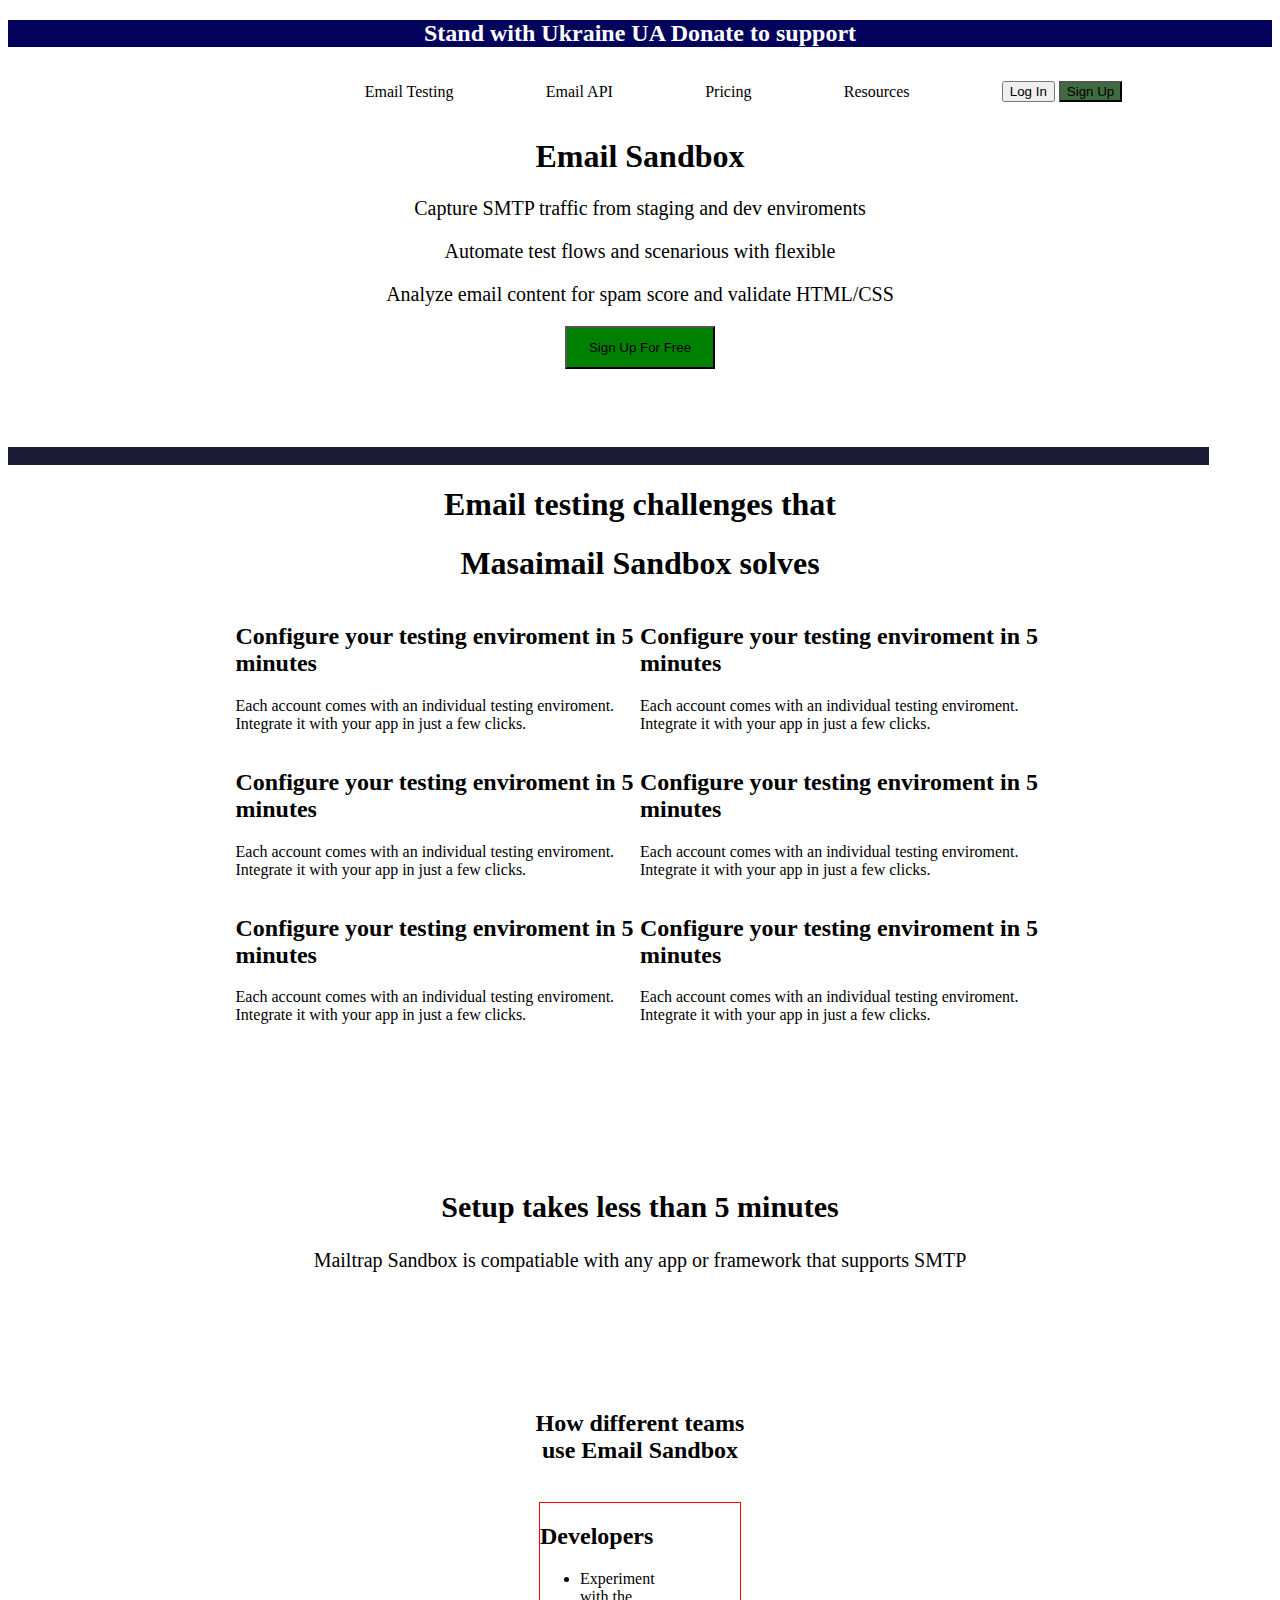
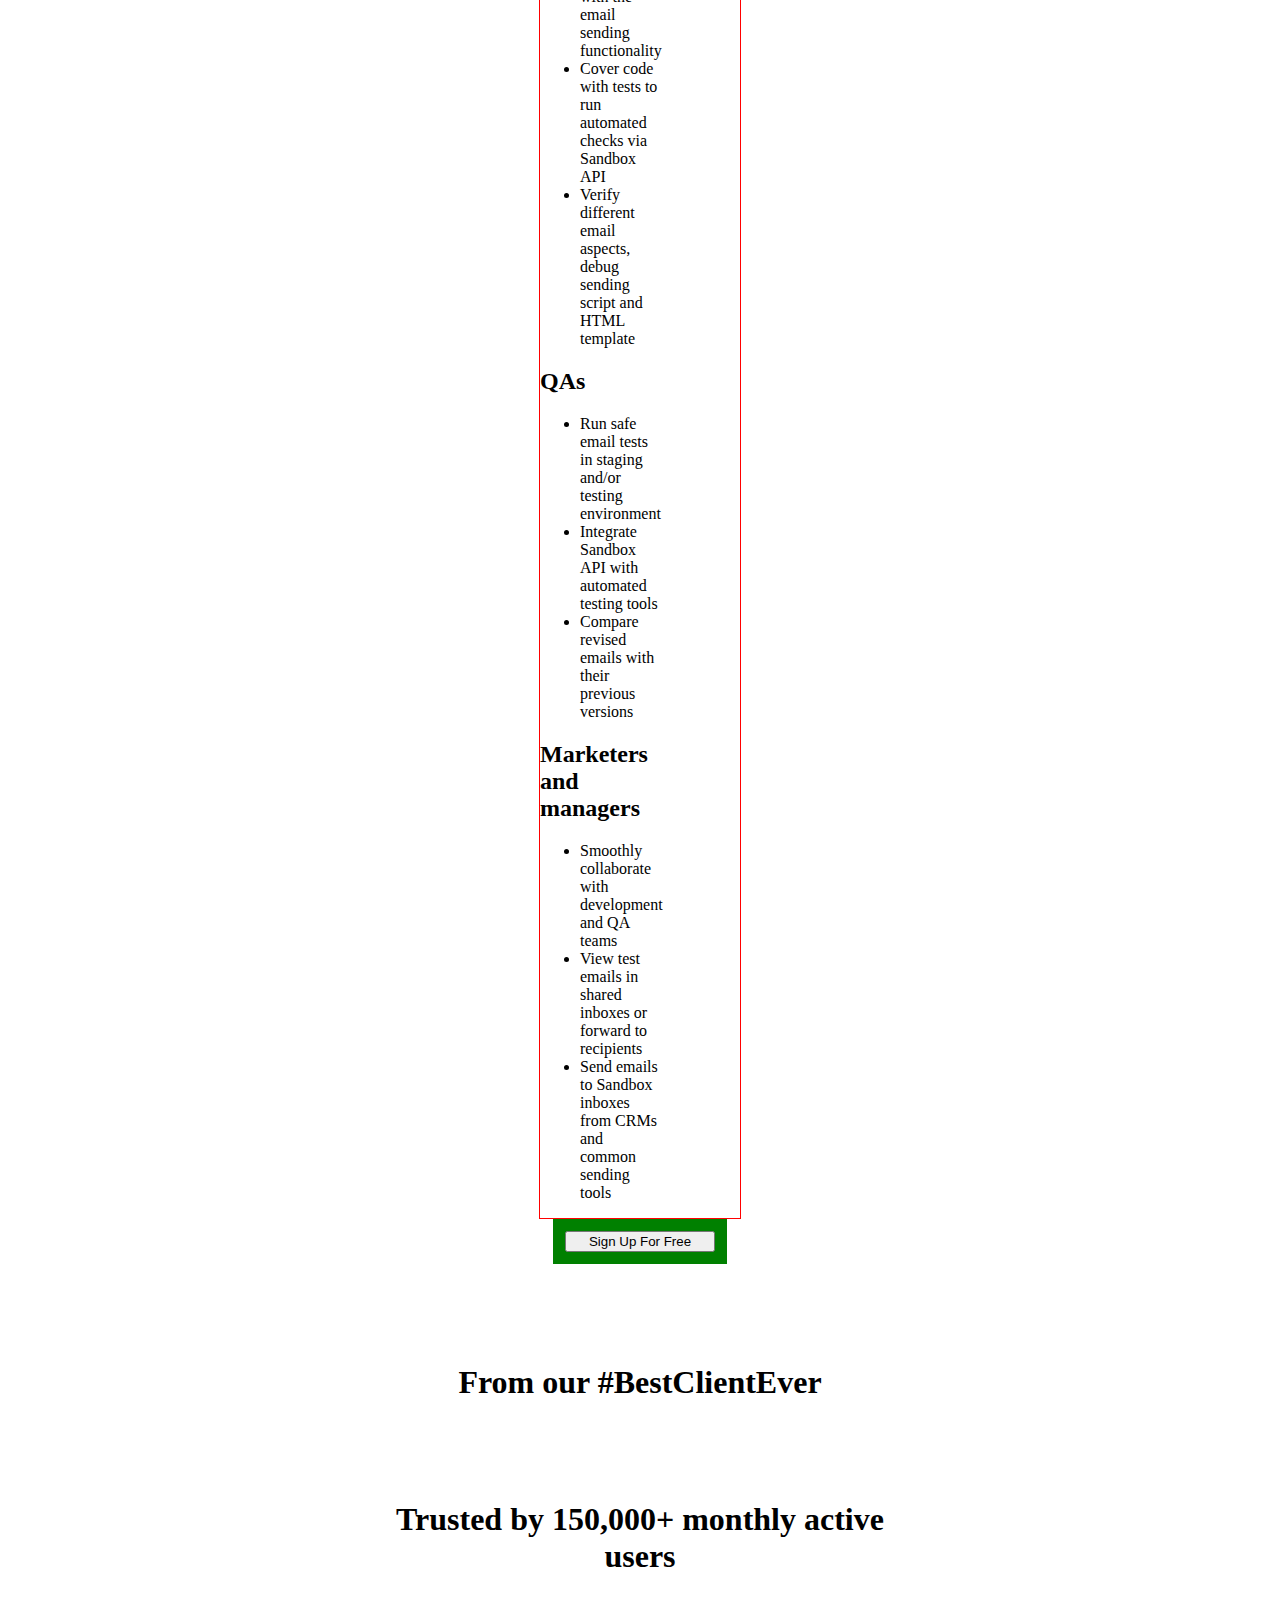
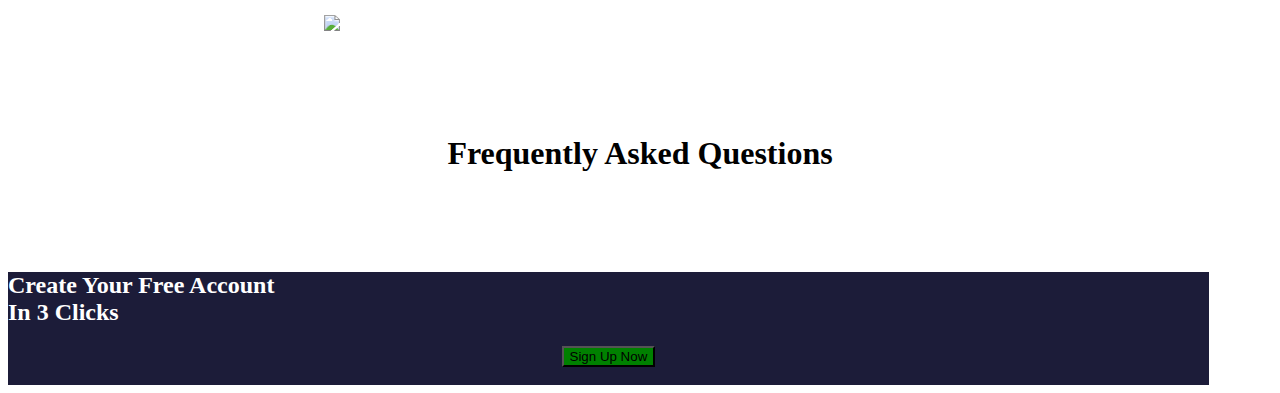
==== index.html @ d3b39034 "done" ====
<!DOCTYPE html>
<html lang="en">
<head>
    <meta charset="UTF-8">
    <meta http-equiv="X-UA-Compatible" content="IE=edge">
    <meta name="viewport" content="width=device-width, initial-scale=1.0">
    <link rel="stylesheet" href="" class="a">
    <title>Masai mail</title>
    <link rel="stylesheet" href="style.css">
</head>
<body>
    <div class="nav">
        <div>
            <h2>Stand with Ukraine UA Donate to support</h2>
        </div>
    </div>
    <div id="container">
        <div class="logo">
            <img  src="https://mailtrap.io/wp-content/uploads/2018/11/cropped-512px-mailtrap-logo-1.png" alt="">
           
        </div>
        <div class="word">
           <p>Email Testing</p>
           <p>Email API</p>
           <p>Pricing</p>
           <p>Resources</p>
           <div class="btn1">
            <button > Log In</button>
               <button style="background-color:rgb(63, 108, 63);">Sign Up</button>
        </div>
          
        </div>
        
    </div>
    
    <div class="first">
        <h1>Email Sandbox</h1>
    <p>Capture SMTP traffic from staging and dev enviroments</p>
    <p>Automate test flows and scenarious with flexible</p>
    
    <p>Analyze email content for spam score and validate HTML/CSS</p>

    <div>
        <button class="btn">Sign Up For Free</button>
    </div>
    </div>
    
    <div class="box">
        <div>
            <img src="https://mailtrap.io/wp-content/uploads/2021/04/Rails.svg" alt="">
        </div>
        <div>
            <img src="https://mailtrap.io/wp-content/uploads/2021/04/Python.svg" alt="">
        </div>
        <div>
            <img src="https://mailtrap.io/wp-content/uploads/2021/04/NET.svg" alt="">
        </div>
        <div>
            <img src="https://mailtrap.io/wp-content/uploads/2021/04/Symfony.svg" alt="">
        </div>
        <div>
            <img src="https://mailtrap.io/wp-content/uploads/2021/04/Laravel.svg" alt="">
        </div>
    </div>
    <div class="box2">
        <img src="https://mailtrap.io/wp-content/uploads/2021/05/img__homepage-1024x610.png" alt="">
    </div>
    <div class="word2">
        <h1>Email testing challenges that</h1>
        <h1>Masaimail Sandbox solves</h1>
    </div>
    <div id="parent">
    <div class="box3">
        <div>
            <img src="https://mailtrap.io/wp-content/uploads/2021/03/icon4.svg" alt="">
        </div>
        <div>
            <h2>Configure your testing enviroment in 5 minutes</h2>
            <p>Each account comes with an individual testing enviroment. Integrate it with your app in just a few clicks.</p>
        </div>
         <div>
            <img src="https://mailtrap.io/wp-content/uploads/2021/03/icon4.svg" alt="">
        </div>
        <div>
            <h2>Configure your testing enviroment in 5 minutes</h2>
            <p>Each account comes with an individual testing enviroment. Integrate it with your app in just a few clicks.</p>
        </div>
    </div>
    <div class="box4">
        <div>
            <img src="https://mailtrap.io/wp-content/uploads/2021/03/icon4.svg" alt="">
        </div>
        <div>
            <h2>Configure your testing enviroment in 5 minutes</h2>
            <p>Each account comes with an individual testing enviroment. Integrate it with your app in just a few clicks.</p>
        </div>
         <div>
            <img src="https://mailtrap.io/wp-content/uploads/2021/03/icon4.svg" alt="">
        </div>
        <div>
            <h2>Configure your testing enviroment in 5 minutes</h2>
            <p>Each account comes with an individual testing enviroment. Integrate it with your app in just a few clicks.</p>
        </div>
    </div>
    <div class="box5">
        <div>
            <img src="https://mailtrap.io/wp-content/uploads/2021/03/icon4.svg" alt="">
        </div>
        <div>
            <h2>Configure your testing enviroment in 5 minutes</h2>
            <p>Each account comes with an individual testing enviroment. Integrate it with your app in just a few clicks.</p>
        </div>
         <div>
            <img src="https://mailtrap.io/wp-content/uploads/2021/03/icon4.svg" alt="">
        </div>
        <div>
            <h2>Configure your testing enviroment in 5 minutes</h2>
            <p>Each account comes with an individual testing enviroment. Integrate it with your app in just a few clicks.</p>
        </div>
    </div>
    </div>
    <div class="word3">
        <h2>Setup takes less than 5 minutes</h2>
        <p>Mailtrap Sandbox is compatiable with any app or framework that supports SMTP</p>
    </div>
    <div class="box6">
        <img src="https://mailtrap.io/wp-content/uploads/2021/03/setup-final-700x502.png" alt="">
    </div>
    <div class="word4">
        <h2>How different teams<br/> use Email Sandbox
        </h2>
    </div>
    <div class="box7">
        <img src="https://mailtrap.io/wp-content/uploads/2021/03/img_team.svg" alt="">
    </div>
    <div class="center">
        <div>
            <h2>Developers</h2>
            <ul>
            <li>Experiment with the email sending functionality</li>
            <li>Cover code with tests to run automated checks via Sandbox API </li>
            <li>Verify different email aspects, debug sending script and HTML template</li>
        </ul>
        <div>
            <h2>QAs</h2>
            <ul>
                <li>Run safe email tests in staging and/or testing environment</li>
                <li>Integrate Sandbox API with automated testing tools</li>
                <li>Compare revised emails with their previous versions</li>
            </ul>
        </div>
        <div>
            <h2>Marketers and managers
            </h2>
            <ul>
                <li>Smoothly collaborate with development and QA teams</li>
                <li>View test emails in shared inboxes or forward to recipients</li>
                <li>Send emails to Sandbox inboxes from CRMs and common sending tools</li>
            </ul>
        </div>
       
        </div>
    </div>
    <div class="btn">
        <button >Sign Up For Free</button>
    </div>
    <div class="word4">
        <h1>From our #BestClientEver</h1>
    </div>
    <div class="word4">
        <h1>Trusted by 150,000+ monthly active <br/>users</h1>
    </div>
    <div class="box">
        <div>
            <img src="https://mailtrap.io/wp-content/uploads/2021/04/Adobe.svg" >
        </div>
        <div>
            <img src="https://mailtrap.io/wp-content/uploads/2021/04/Atlassian.svg" alt="">
        </div>
        <div>
            <img src="https://mailtrap.io/wp-content/uploads/2021/04/Calendly.svg" alt="">
        </div>
        <div>
            <img src="https://mailtrap.io/wp-content/uploads/2021/04/Yelp.svg" alt="">
        </div>
        <div>
            <img src="https://mailtrap.io/wp-content/uploads/2021/04/UserTesting.svg" alt="">
        </div>
    </div>
    <div class="word4">
        <h1>Frequently Asked Questions</h1>
    </div>
    <div class="box2">
        <div>
            <h2>Create Your Free Account<br/>
                In 3 Clicks</h2>
                <button>Sign Up Now</button>
        </div>
            <div class="t1">
                <img src="https://mailtrap.io/wp-content/uploads/2021/01/img__cta.svg" alt="">
            </div>
    </div>
    
</body>
</html>
---- style.css ----
.nav{
    background-color: rgb(3, 3, 91);
    text-align: center;
  
   margin: 0px;
}

.nav div h2{
    color: white;
}
#container>.logo>img{
    width: 50px;
    align-items: center;
}
#container{
    display: flex;
    justify-content:space-around;
    align-items: center;
    
}
#container .word{
    width: 850px;
    display: flex;
    justify-content: space-around ;
    
    align-items: center;
    
}
#container .word .btn{
    color: aqua;
    width: 200px;
}
.first{
    text-align: center;
}
.first p{
    font-size: 20px;
}
.first div .btn{
    margin-right: 250px;
    
    padding: 12px;
    width: 150px;
    margin: auto;
    text-align:center;
    
}
.first div{

    width: 50%;
    margin: auto;
}
.box{
    display: flex;
    width: 50%;
    margin: auto;
    
    justify-content: space-between;
    margin-top: 40px;
}
.box2{
text-align: center;
margin-top: 40px;
}
.word2{
    text-align: center;
}
.box3{
    display: flex;
   width: 80%;
    margin: auto; 
    justify-content: space-between;
    
}
.box4{
    display:flex;
    width: 80%;
    margin: auto; 
    
}
.box5{
    display: flex;
    width: 80%;
    margin: auto; 
    
}


#parent{
    width: 80%;
    margin: auto;
    justify-content: space-between;
}
.word3{
    text-align: center;
    margin-top: 150px;
    font-size: 20px;
}
.box6{
    text-align:center;
}
.word4{
    text-align: center;
    margin-top: 100px;
}
.box7{
    text-align: center;
}
.center{
    display: grid;
    grid-template-columns: repeat(3,1fr);
    border: 1px solid red;
    width: 200px;
    margin: auto;

}
.btn{
    margin-right: 250px;
    background-color:green;
    padding: 12px;
    width: 150px;
    margin: auto;
    text-align:center;
    
}
.btn button {
width: 150px;
}

.box2{
    background-color:rgb(28, 28, 57);
    margin-top: 20px;
    width: 95%;
    height: 80%;
    

}
.box2 h2{
    color: white;
    text-align: left;
    margin-top: 100px;
}
.box2 button{
    background-color: green;
}
.box2 .t1 img{
    width: 30%;
    margin-left: 900px;
}
.box h2{
    width: 30%;
    margin-right: 200px;
}
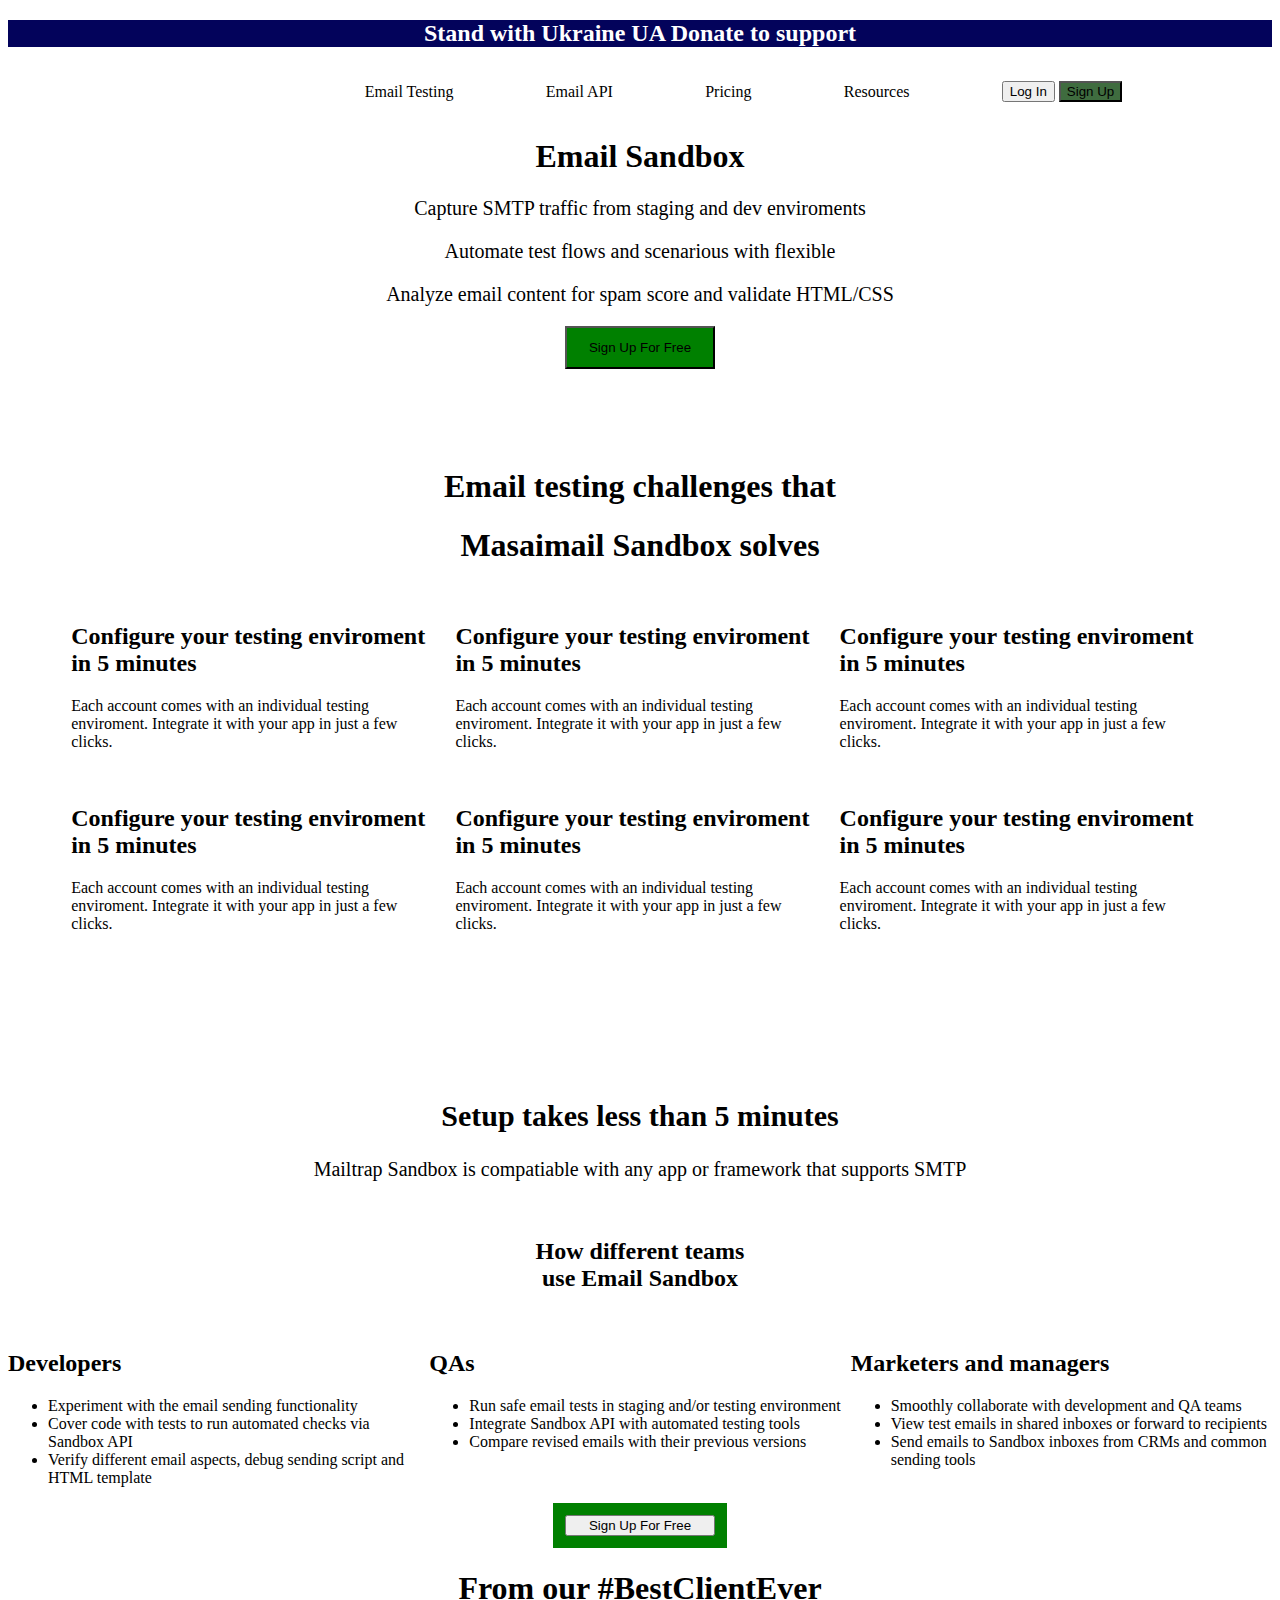
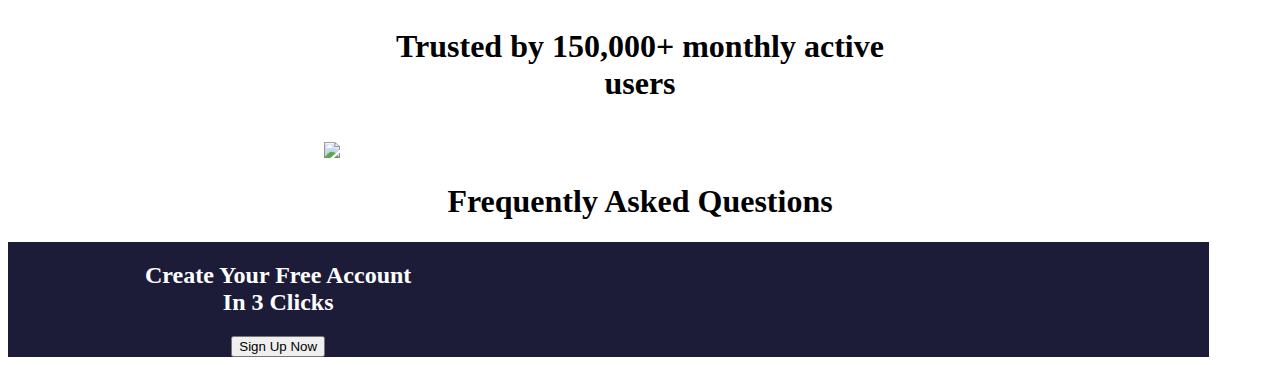
==== commit 0ccf974d: "done" ====
--- a/index.html
+++ b/index.html
@@ -25,7 +25,7 @@
            <p>Pricing</p>
            <p>Resources</p>
            <div class="btn1">
-            <button > Log In</button>
+            <button class="login_btn" > Log In</button>
                <button style="background-color:rgb(63, 108, 63);">Sign Up</button>
         </div>
           
@@ -41,7 +41,7 @@
     <p>Analyze email content for spam score and validate HTML/CSS</p>
 
     <div>
-        <button class="btn">Sign Up For Free</button>
+        <button class="login_btn  btn">Sign Up For Free</button>
     </div>
     </div>
     
@@ -141,6 +141,7 @@
             <li>Cover code with tests to run automated checks via Sandbox API </li>
             <li>Verify different email aspects, debug sending script and HTML template</li>
         </ul>
+    </div>
         <div>
             <h2>QAs</h2>
             <ul>
@@ -159,7 +160,7 @@
             </ul>
         </div>
        
-        </div>
+    <!-- </div> -->
     </div>
     <div class="btn">
         <button >Sign Up For Free</button>
@@ -187,9 +188,9 @@
             <img src="https://mailtrap.io/wp-content/uploads/2021/04/UserTesting.svg" alt="">
         </div>
     </div>
-    <div class="word4">
-        <h1>Frequently Asked Questions</h1>
-    </div>
+    
+        <h1 class="word4">Frequently Asked Questions</h1>
+    
     <div class="box2">
         <div>
             <h2>Create Your Free Account<br/>
@@ -200,6 +201,22 @@
                 <img src="https://mailtrap.io/wp-content/uploads/2021/01/img__cta.svg" alt="">
             </div>
     </div>
+    <!-- <div id="word">
+        <div>
+            <h1>requently Asked Questions</h1>
+
+            <button></button>
+        </div>
+        <div></div>
+    </div> -->
     
 </body>
-</html>+</html>
+<script>
+    let abc=  document.querySelectorAll(".login_btn")
+      for(let i=0; i<abc.length; i++){
+        abc[i].addEventListener("click",function(){
+            window.open("login.html")
+        })
+      }
+</script>--- a/style.css
+++ b/style.css
@@ -65,7 +65,7 @@
 .word2{
     text-align: center;
 }
-.box3{
+/* .box3{
     display: flex;
    width: 80%;
     margin: auto; 
@@ -83,13 +83,16 @@
     width: 80%;
     margin: auto; 
     
-}
+} */
 
 
 #parent{
-    width: 80%;
+    display: grid;
+    grid-template-columns: repeat(3,1fr);
+    width: 90%;
     margin: auto;
-    justify-content: space-between;
+    /* justify-content: space-between; */
+    gap: 15px;
 }
 .word3{
     text-align: center;
@@ -101,7 +104,7 @@
 }
 .word4{
     text-align: center;
-    margin-top: 100px;
+    /* margin-bottom: 100px; */
 }
 .box7{
     text-align: center;
@@ -109,9 +112,9 @@
 .center{
     display: grid;
     grid-template-columns: repeat(3,1fr);
-    border: 1px solid red;
-    width: 200px;
-    margin: auto;
+
+    /* width: 200px; */
+    /* margin: auto; */
 
 }
 .btn{
@@ -131,23 +134,30 @@
     background-color:rgb(28, 28, 57);
     margin-top: 20px;
     width: 95%;
-    height: 80%;
+    height: auto;
+    display: flex;
+    text-align: center;
+    align-items: center;
     
+
+}
+.box2>div{
+    width: 45%;
 
 }
 .box2 h2{
     color: white;
-    text-align: left;
-    margin-top: 100px;
+    /* text-align: left; */
+    /* margin-top: 100px; */
 }
 .box2 button{
-    background-color: green;
+    /* background-color: green; */
 }
 .box2 .t1 img{
-    width: 30%;
-    margin-left: 900px;
+    width: 60%;
+    /* margin-left: 900px; */
 }
 .box h2{
-    width: 30%;
-    margin-right: 200px;
+    /* width: 30%; */
+    /* margin-right: 200px; */
 }